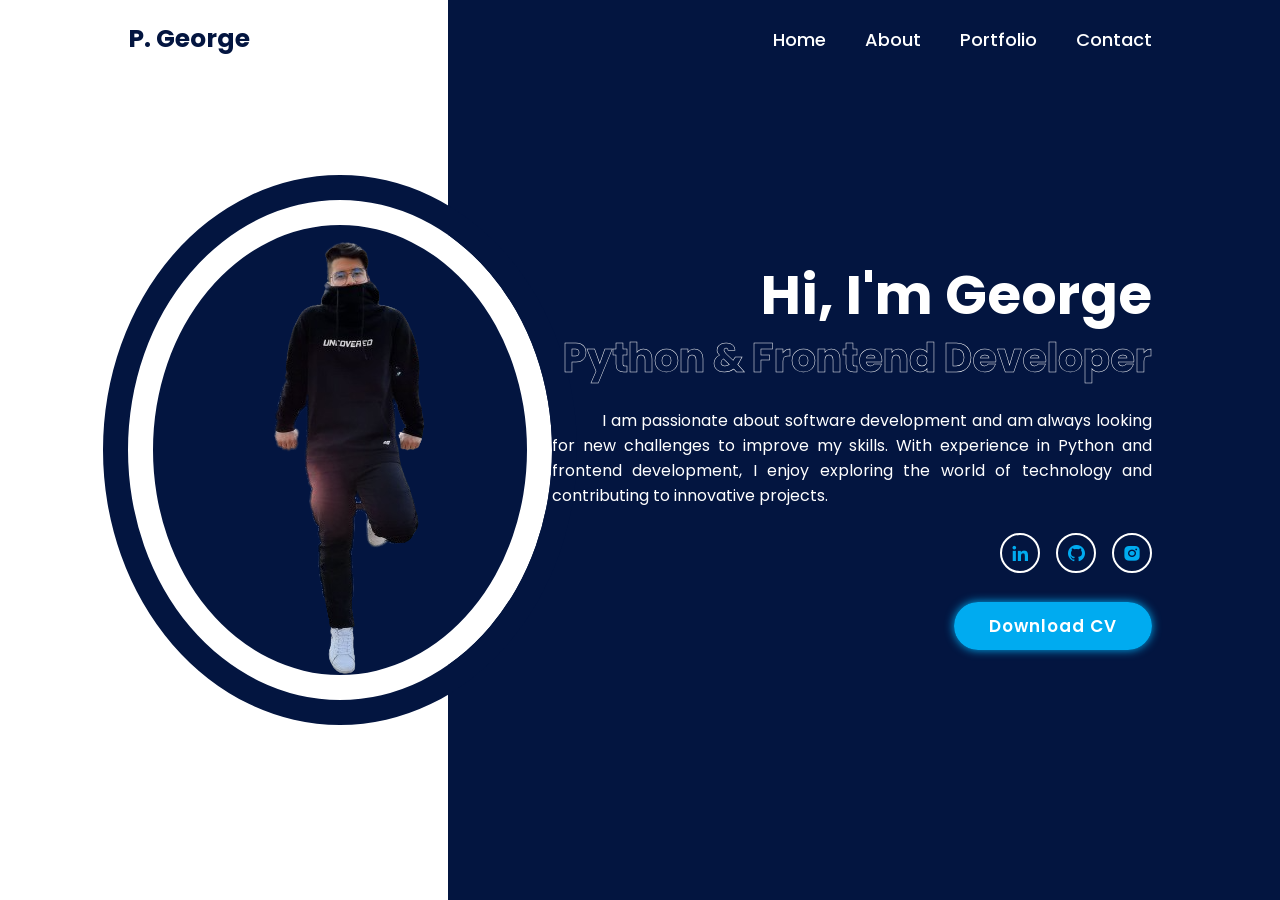
==== index.html @ 63448a3f "Add files via upload" ====
<!DOCTYPE html>
<html lang="en">
<head>
    <meta charset="UTF-8">
    <meta http-equiv="X-UA-Compatible" content="IE=edge">
    <meta name="viewport" content="width=device-width", initial-scale="1.0">
    <title>George's website</title>
    <link rel="stylesheet" href="./css/index.css">
    <link href="https://unpkg.com/boxicons@2.1.4/css/boxicons.min.css" rel="stylesheet">
</head>

<body>
    <header class="header">
        <a href="#" class="logo">P. George</a>

        <nav class="navbar">
            <a href="index.html" class="active">Home</a>
            <a href="about.html">About</a>
            <a href="portfolio.html">Portfolio</a>
            <a href="contact.html">Contact</a>
        </nav>
    </header>
    <section class="home">
        <div class="home-image">
            <img src="./images/img.png" alt="Avatar">
        </div>
        <div class="home-content">
            <h1>Hi, I'm George</h1>
            <h3>Python & Frontend Developer</h3>
            <p>I am passionate about software development and am always looking for new challenges to improve my skills.
                 With experience in Python and frontend development, I enjoy exploring the world of technology and contributing 
                 to innovative projects.</p>
            <div class="home-sci">
                <a href="https://www.linkedin.com/in/george-m%C4%83d%C4%83lin-pi%C8%99lea-a61728207/"><i class='bx bxl-linkedin' ></i></a>
                <a href="https://github.com/aFro95?tab=repositories"><i class='bx bxl-github' ></i></a>
                <a href="https://www.instagram.com/p.george19/"><i class='bx bxl-instagram-alt' ></i></a>
            </div>
            <a href="https://file.io/xLA4EUW7yQ3I" class="btn">Download CV</a>
        </div>
    </section>
</body>
</html>
---- css/index.css ----
@import url('http://fonts.googleapis.com/css2?family=Poppins:wght@300;400;500;600;700;800;900&display=swap');

* {
    margin: 0;
    padding: 0;
    box-sizing: border-box;
    font-family: 'Poppins', sans-serif;
}

.header {
    position: fixed;
    top: 0;
    left: 0;
    width: 100%;
    padding: 20px 10%;
    background: transparent;
    display: flex;
    justify-content: space-between;
    align-items: center;
    z-index: 100;
}

.logo {
    font-size: 25px;
    color: #031540;
    text-decoration: none;
    font-weight: 700;
}

.navbar a {
    font-size: 18px;
    color: #fff;
    text-decoration: none;
    font-weight: 500;
    margin-left: 35px;
    transition: .3s;
}

.navbar a:hover,
.navbar a:active {
    color: #00abf0;
}

.home {
    height: 100vh;
    background: linear-gradient(-90deg, #031540 65%, #fff 35%);
    display: flex;
    justify-content: space-between;
    align-items: center;
    padding: 0 10%;
}

.home-image {
    display: flex;
    justify-content: center;
    align-items: center;
    width: 500px;
    height: 500px;
    background: #031540;
    border-radius: 50%;
    border: 25px solid #fff;
    outline: 25px solid #031540;
}

.home-image img {
    position: relative;
    bottom: 22px;
    max-width: 380px;
}

.home-content {
    max-width: 600px;
    color:#fff;
    text-align: right;
}

.home-content h1 {
    font-size: 55px;
    line-height: 1.2;
}

.home-content h3 {
    font-size: 40px;
    color:transparent;
    -webkit-text-stroke: .5px #fff;
    background-image: linear-gradient(#00abf0, #00abf0);
    background-repeat: no-repeat;
    background-clip: text;
    -webkit-background-clip: text;
    background-position: -600px 0;
    animation: animateText 6s linear infinite;
}

@keyframes animateText {
    0%, 95%, 100% {
        background-position: -600px 0;
    }
    65%, 85% {
        background-position: 0 0;
    }
}
.home-content p {
    font-size: 16px;
    margin-top: 20px;
    text-align: justify;
    text-indent: 50px;
}

.home-sci {
    margin: 25px 0 40px;
}

.home-sci a {
    display: inline-flex;
    justify-content: center;
    align-items: center;
    width: 40px;
    height: 40px;
    background: transparent;
    border: 2px solid #fff;
    border-radius: 50%;
    font-size: 20px;
    color: #00abf0;
    text-decoration: none;
    margin-left: 12px;
    transition: .5s;
}

.home-sci a:hover {
    background-color: #00abf0;
    color:#fff;
    border-color:#00abf0;
    box-shadow: 0 0 10px #00abf0;
}

.btn {
    padding: 12px 35px;
    background: #00abf0;
    border-radius: 40px;
    font-size: 17px;
    color:#fff;
    text-decoration: none;
    font-weight: 600;
    letter-spacing: 1px;
    box-shadow: 0 0 10px #00abf0;
    transition: .5s;
}

.btn:hover {
    box-shadow: none;
}
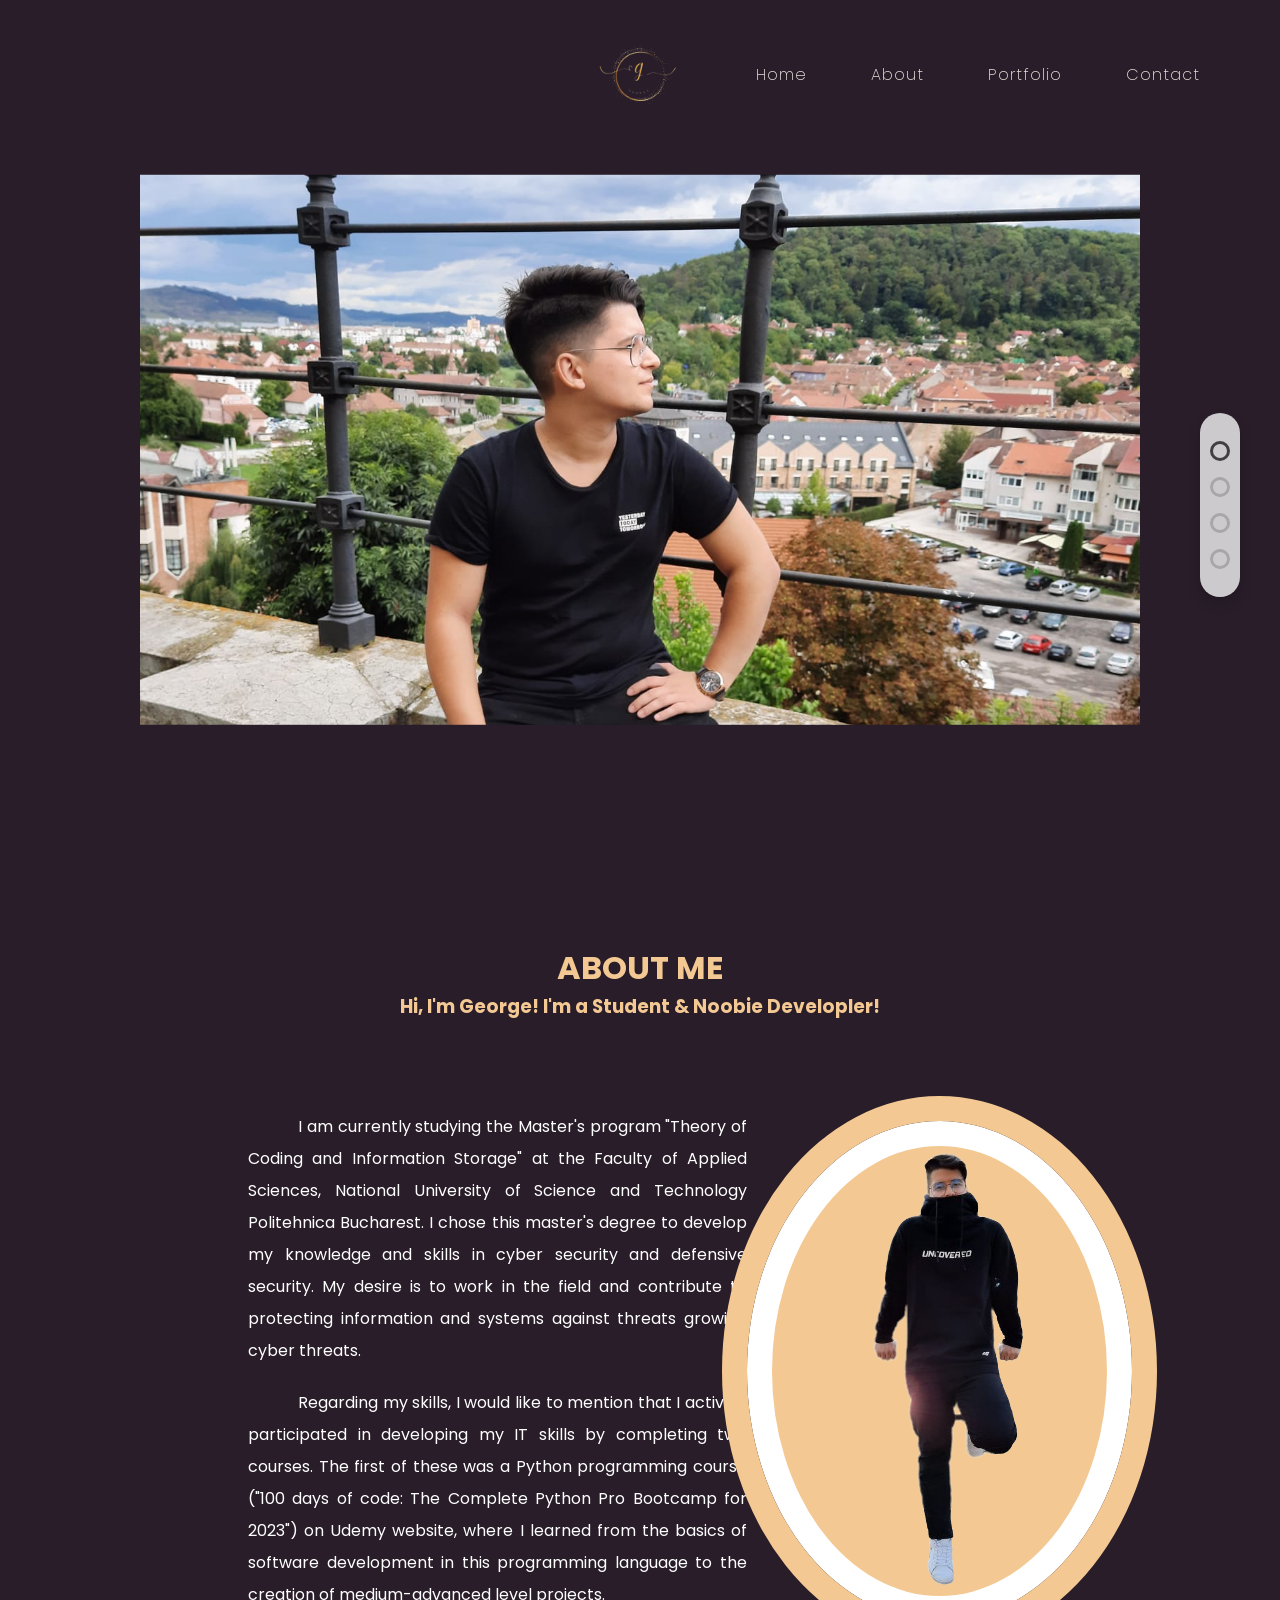
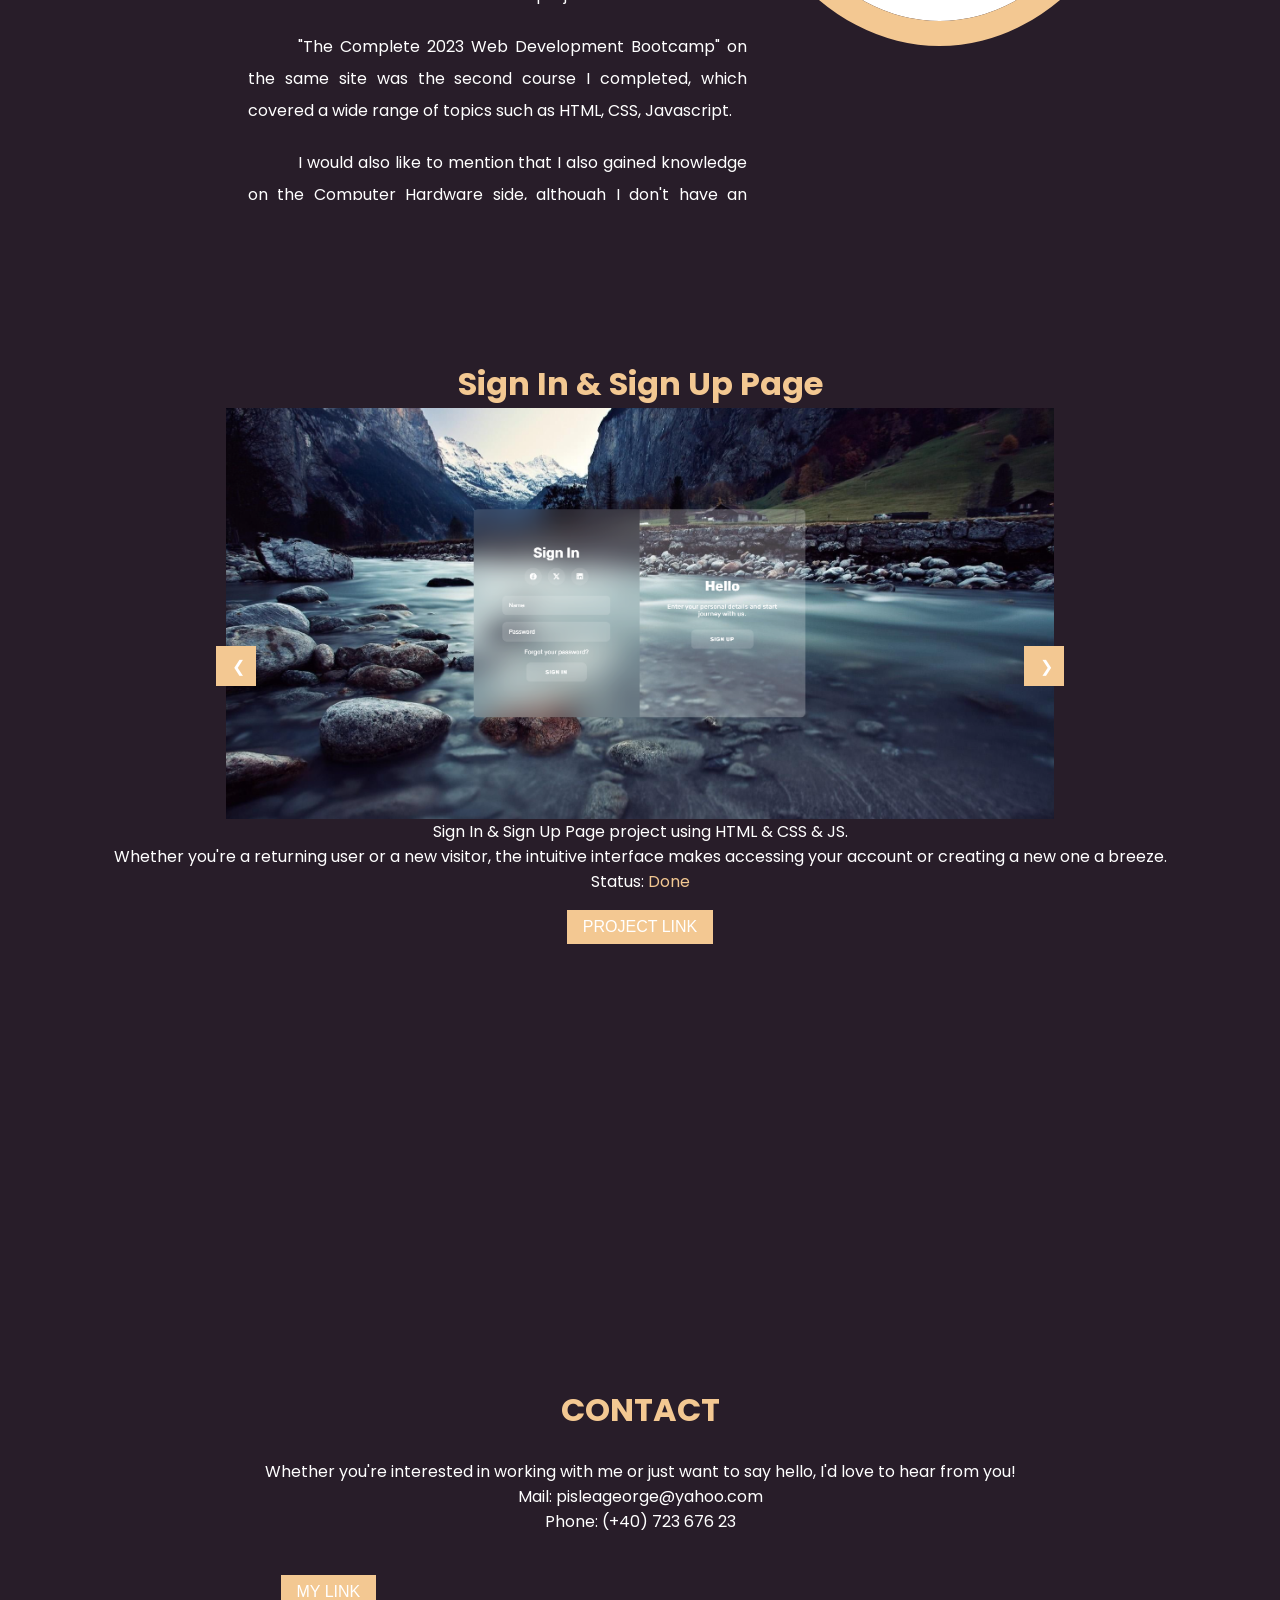
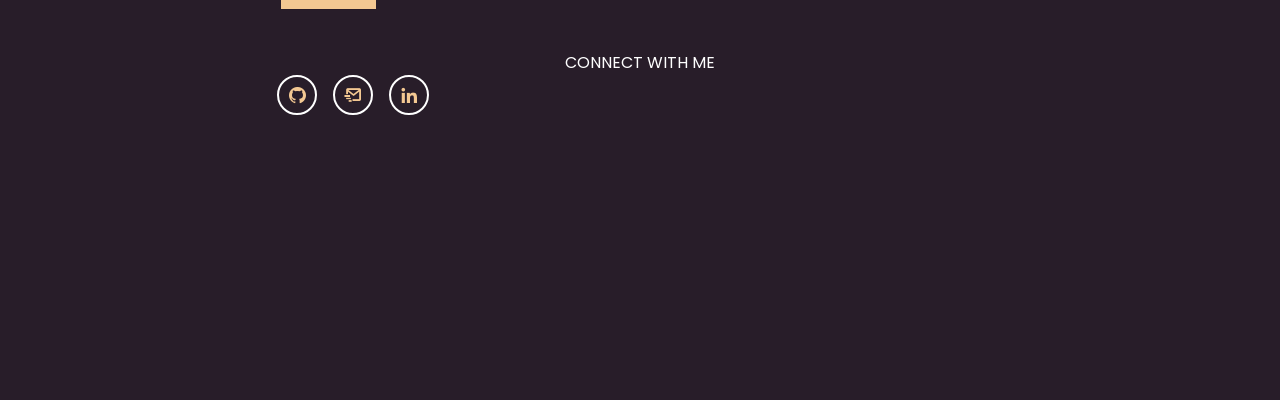
==== commit 1cc1e21b: "Add files via upload" ====
--- a/index.html
+++ b/index.html
@@ -1,42 +1,177 @@
 <!DOCTYPE html>
 <html lang="en">
 <head>
-    <meta charset="UTF-8">
-    <meta http-equiv="X-UA-Compatible" content="IE=edge">
-    <meta name="viewport" content="width=device-width", initial-scale="1.0">
-    <title>George's website</title>
-    <link rel="stylesheet" href="./css/index.css">
-    <link href="https://unpkg.com/boxicons@2.1.4/css/boxicons.min.css" rel="stylesheet">
+	<meta charset="UTF-8">
+	<meta http-equiv="X-UA-Compatible" content="IE=edge">
+	<meta name="viewport" content="width=device-width, initial-scale=1.0">
+	<title>George Pișlea</title>
+	<link href='https://unpkg.com/boxicons@2.1.4/css/boxicons.min.css' rel='stylesheet'>
+	<link rel="stylesheet" href="https://cdnjs.cloudflare.com/ajax/libs/font-awesome/6.0.0-beta3/css/all.min.css">
+	<link rel="shortcut icon" type="image/x-icon" href="./images/logo.png">
+	<link rel="stylesheet" href="./css/styles.css">
 </head>
+<body class="fullscreen">
+	<div class="cursor cursor-circle"></div>
+	<div class="cursor cursor-point"></div>
+	<div class="first-page" id="Home">
+		<nav>
+			<img src="./images/logo.png" class="logo getHover">
+			<ul id="myMenu">
+				<li data-menuanchor="home" class="nav-link getHover">
+					<a href="#index">Home</a>
+				</li>
+				<li data-menuanchor="about" class="nav-link getHover">
+					<a href="#about">About</a>
+				</li>
+				<li data-menuanchor="portfolio" class="nav-link getHover">
+					<a href="#portfolio">Portfolio</a>
+				</li>
+				<li data-menuanchor="contact" class="nav-link getHover">
+					<a href="#contact">Contact</a>
+				</li>
+			</ul>
+		</nav>
 
-<body>
-    <header class="header">
-        <a href="#" class="logo">P. George</a>
+		<div class="image-wrap getHover"></div>
 
-        <nav class="navbar">
-            <a href="index.html" class="active">Home</a>
-            <a href="about.html">About</a>
-            <a href="portfolio.html">Portfolio</a>
-            <a href="contact.html">Contact</a>
-        </nav>
-    </header>
-    <section class="home">
-        <div class="home-image">
-            <img src="./images/img.png" alt="Avatar">
-        </div>
-        <div class="home-content">
-            <h1>Hi, I'm George</h1>
-            <h3>Python & Frontend Developer</h3>
-            <p>I am passionate about software development and am always looking for new challenges to improve my skills.
-                 With experience in Python and frontend development, I enjoy exploring the world of technology and contributing 
-                 to innovative projects.</p>
-            <div class="home-sci">
-                <a href="https://www.linkedin.com/in/george-m%C4%83d%C4%83lin-pi%C8%99lea-a61728207/"><i class='bx bxl-linkedin' ></i></a>
-                <a href="https://github.com/aFro95?tab=repositories"><i class='bx bxl-github' ></i></a>
-                <a href="https://www.instagram.com/p.george19/"><i class='bx bxl-instagram-alt' ></i></a>
-            </div>
-            <a href="https://file.io/xLA4EUW7yQ3I" class="btn">Download CV</a>
-        </div>
-    </section>
+		<h1 class="big-name getHover">George<br><span>Pișlea</span></h1>
+
+		<span class="scroll hide">Scroll Down</span>
+		<span class="line hide"></span>
+
+		
+		<div class="bottom-section hide">
+			<p><i class='bx bx-map' ></i>Located in Bucharest, Romania</p>
+
+			<ul class="social-media">
+			<li><a href="https://www.linkedin.com/in/george-madalin-pislea/" class="getHover"><i class='bx bxl-linkedin'></i></a></li>
+			<li><a href="https://github.com/aFro95" class="getHover"><i class='bx bxl-github'></i></a></li>
+			<li><a href="https://www.instagram.com/p.george19/" class="getHover"><i class='bx bxl-instagram-alt'></i></a></li>
+			</ul>
+		</div>
+	</div>
+	
+	<div class="about" id="About">
+		<h1>ABOUT ME</h1>
+		<h3>Hi, I'm George! I'm a Student & Noobie Developler!</h3>
+		<div class="content">
+			<div class="text">
+				<p>I am currently studying the Master's program "Theory of Coding and Information Storage" at the 
+					Faculty of Applied Sciences, National University of Science and Technology Politehnica Bucharest. 
+					I chose this master's degree to develop my knowledge and skills in cyber security and defensive security. 
+					My desire is to work in the field and contribute to protecting information and systems against threats growing cyber 
+					threats.</p>
+				<p>Regarding my skills, I would like to mention that I actively participated in developing my IT skills by completing 
+					two courses. The first of these was a Python programming course ("100 days of code: The Complete Python Pro Bootcamp 
+					for 2023") on Udemy website, where I learned from the basics of software development in this programming language to the creation of 
+					medium-advanced level projects.</p>
+				<p>"The Complete 2023 Web Development Bootcamp" on the same site was the second course I completed, which covered a 
+					wide range of topics such as HTML, CSS, Javascript.</p>
+				<p>I would also like to mention that I also gained knowledge on the Computer Hardware side, although I don't have an 
+					official certification in this regard. My passion for exploring and understanding the technical details of hardware 
+					components such as processors, motherboards, video cards, etc. has materialized over the years through 
+					troubleshooting various problems with family computers, groups of friends and my own pc. In addition, 
+					I have successfully created systems from scratch, carefully selecting compatible components and ensuring 
+					that systems work efficiently and smoothly.</p>
+			</div>
+			<div class="image">
+				<img src="./images/img2.png" alt="Avatar">
+			</div>
+		</div>
+	</div>
+	
+	
+	<div class="portfolio" id="Portfolio">
+		<div class="content-slide">
+			<div id="slide1" class="slide">
+				<h1>Sign In & Sign Up Page</h1>
+				<img src="./images/2.png">
+				<p>Sign In & Sign Up Page project using HTML & CSS & JS.</p>
+				<p>Whether you're a returning user or a new visitor, the intuitive interface makes accessing your account or creating a new one a breeze.</p>
+				<p> Status: <span>Done</span></p>
+				<form>
+					<button formaction="https://afro95.github.io/Sign-In-Sign-Up/">PROJECT LINK </button>
+				</form> 
+			</div>
+			<div id="slide2" class="slide" style="display:none;">
+				<h1>Password Generator</h1>
+				<img src="./images/19.png">
+				<p>Password Generator project using HTML & CSS & JS.</p>
+				<p>Generate secure passwords with this customizable password generator.</p>
+				<p> Status: <span>Done</span></p>
+				<form>
+					<button formaction="https://afro95.github.io/Random-password-generator/" type="submit" id="submit" class="btn btn-lg wow fadeInUp" data-wow-delay="0.2s">PROJECT LINK </button></form>
+				</form> 
+			</div>
+			<div id="slide3" class="slide" style="display:none;">
+				<h1>Coffee</h1>
+				<img src="./images/20.png">
+				<p>Coffee Page project using HTML & CSS</p>
+				<p>Select your favourite drink and discover how it is created.</p>
+				<p> Status: <span>Done</span></p>
+				<form>
+					<button formaction="https://afro95.github.io/Coffee-app/" type="submit" id="submit" class="btn btn-lg wow fadeInUp" data-wow-delay="0.2s">PROJECT LINK </button></form>
+				</form>
+			</div>
+			<div id="slide4" class="slide" style="display:none;">
+				<h1>To do list</h1>
+				<img src="./images/23.png">
+				<p>To do list project using HTML & CSS & JS.</p>
+				<p>Do a list with your tasks and then mark the tasks with have done.</p>
+				<p> Status: <span>Done</span></p>
+				<form>
+					<button formaction="https://afro95.github.io/To-Do-list/" type="submit" id="submit" class="btn btn-lg wow fadeInUp" data-wow-delay="0.2s">PROJECT LINK </button></form>
+				</form> 
+			</div>
+			<div id="slide5" class="slide" style="display:none;">
+				<h1>Weather Page</h1>
+				<img src="./images/27.png">
+				<p>Weather Page project using HTML & CSS & JS.</p>
+				<p>Check the Weather from your city.</p>
+				<p> Status: <span>Done</span></p>
+				<form>
+					<button formaction="https://afro95.github.io/Weather/" type="submit" id="submit" class="btn btn-lg wow fadeInUp" data-wow-delay="0.2s">PROJECT LINK </button></form>
+				</form> 
+			</div>
+			<div id="slide6" class="slide" style="display:none;">
+				<h1>Tic Tac Toe</h1>
+				<img src="./images/25.png">
+				<p>Tic Tac Toe project using HTML & CSS & JS.</p>
+				<p>Fill your free time playing the childhood game.</p>
+				<p> Status: <span>Done</span></p>
+				<form>
+					<button formaction="https://afro95.github.io/Tic-Tac-Toe-js/" type="submit" id="submit" class="btn btn-lg wow fadeInUp" data-wow-delay="0.2s">PROJECT LINK </button></form>
+				</form>
+			</div>
+			<button class="prev" onclick="changeSlide(-1)">&#10094;</button>
+			<button class="next" onclick="changeSlide(1)">&#10095;</button>
+		</div>
+	</div>
+
+	<div class="contact" id="Contact">
+		<div class="content">
+			<h1>CONTACT</h1><br>
+			<p>Whether you're interested in working with me or just want to say hello, I'd love to hear from you!</p>
+			<p>Mail: <span>pisleageorge@yahoo.com</span></p>
+			<p>Phone: <span>(+40) 723 676 23</span></p>
+			<br>
+			<form method="get" action="https://afro95.github.io/LinkTree/">
+			<button type="submit" id="submit" name="submit" class="btn btn-lg">MY LINK</button></form>
+			<br>
+			<p>CONNECT WITH ME</p>
+			<div class="social-links">
+				<span><a href="https://github.com/aFro95" target="_blank"><i class='bx bxl-github'></i></a></span>
+				<span><a href="mailto:pisleageorge@yahoo.com" target="_blank"><i class='bx bx-mail-send'></i></a></span>
+				<span><a href="https://www.linkedin.com/in/george-madalin-pislea/" target="_blank"><i class='bx bxl-linkedin'></i></a></span>
+			</div>
+		</div>
+	</div>
+
+
+
+	<!--Javascript-->
+	<script src="https://cdnjs.cloudflare.com/ajax/libs/jquery/3.6.0/jquery.min.js"></script>
+	<script src="https://cdnjs.cloudflare.com/ajax/libs/gsap/3.12.5/gsap.min.js"></script>
+	<script src="./js/script.js"></script>
 </body>
 </html>
--- a/css/styles.css
+++ b/css/styles.css
@@ -0,0 +1,477 @@
+@import url('https://fonts.googleapis.com/css2?family=Poppins:wght@100;200;300;400;500;600;700;800&display=swap');
+
+* {
+    padding: 0;
+    margin: 0;
+    box-sizing: border-box;
+    cursor: none;
+}
+
+::selection {
+    background-color: black;
+}
+
+body {
+    font-family: "Poppins", sans-serif;
+}
+
+a {
+    text-decoration: none;
+}
+
+ul {
+    list-style: none;
+}
+
+.first-page {
+    position: relative;
+    background-color: #281d29;
+    width: 100%;
+    min-height: 750px;
+    height: 100vh;
+    overflow: hidden;
+    padding: 1.5rem 3rem;
+    display: flex;
+    flex-direction: column;
+    justify-content: space-between;
+    align-items: center;
+}
+
+.logo {
+    width: 100px;
+    grid-column-start: 2;
+
+}
+
+nav {
+    display: grid;
+    grid-template-columns: 1fr auto 1fr;
+    align-items: center;
+    justify-items: center;
+    width: 100%;
+}
+
+nav ul {
+    display: flex;
+    justify-self: flex-end;
+}
+
+.nav-link a {
+    display: inline-block;
+    padding: 1rem 2rem;
+    color: #e7e2db;
+    font-weight: 200;
+    letter-spacing: 1px;
+    transition: 0.3s;
+}
+
+.nav-link a i {
+    transform: translateY(2px);
+    margin-left: 0.2rem;
+    font-size: 1.1rem;
+}
+
+.nav-link a:hover {
+    color: #f3c892;
+}
+
+.image-wrap {
+    position: absolute;
+    width: 85%;
+    max-width: 1000px;
+    height: 0px;
+    bottom: 50%;
+    left: 50%;
+    transform: translateX(-50%) translateY(50%);
+    background-image: url(../images/img.jpg);
+    background-size: 150%;
+    background-position: 50% 31%;
+    background-repeat: no-repeat;
+    pointer-events: none;
+}
+
+.big-name {
+    position: relative;
+    z-index: 1;
+    color:#f3f0eb;
+    font-size: 6rem;
+    font-weight: 300;
+    text-align: center;
+    line-height: 1;
+    width: fit-content;
+    pointer-events: none;
+}
+
+.big-name span {
+    pointer-events: auto;
+}
+
+.bottom-section {
+    display: flex;
+    justify-content: space-between;
+    align-items: center;
+    width: 100%;
+}
+
+.bottom-section p {
+    color: #777;
+    font-weight: 300;
+    display: flex;
+    align-items: center;
+}
+
+.bottom-section p i {
+    color: #f3c892;
+    font-size: 1.2rem;
+    margin-right: 1rem;
+}
+
+.social-media {
+    display: flex;
+}
+
+.social-media a {
+    display: flex;
+    justify-content: center;
+    align-items: center;
+    width: 40px;
+    height: 40px;
+    background: transparent;
+    border: 2px solid #fff;
+    border-radius: 50%;
+    font-size: 20px;
+    color: #f3c892;
+    text-decoration: none;
+    margin-left: 12px;
+    transition: .5s;
+}
+
+.social-media a:hover {
+    background-color: #f3c892;
+    color:#fff;
+    border-color:#f3c892;
+    box-shadow: 0 0 10px #f3c892;
+}
+
+.scroll {
+    position: absolute;
+    color: #f3c892;
+    font-weight: 300;
+    left: 50%;
+    transform: translateX(-50%);
+    bottom: 100px;
+    height: 50px;
+}
+
+.line {
+    position: absolute;
+    width: 1px;
+    height: 100px;
+    left: 50%;
+    transform: translateX(-50%);
+    bottom: 0;
+    background-image: linear-gradient(to top, rgb(157, 167, 165), rgb(121, 124, 124));
+}
+
+.cursor-circle {
+    position: fixed;
+    top: 0px;
+    left: 0px;
+    transform: translate(calc(-50%), calc(-50%));
+    width: 50px;
+    height: 50px;
+    border-radius: 50%;
+    background-color: transparent;
+    border: 0.1px solid rgba(186, 196, 191, 0.5);
+    z-index: 10;
+    opacity: 0;
+    pointer-events: none;
+    transition-duration: 0.2s, 0.3s, 0.3s, 0.3s, 0.08s;
+    transition-property: opacity, width, height, background-color, transform;
+}
+
+.cursor-point {
+    position: fixed;
+    width: 4px;
+    height: 4px;
+    border-radius: 50%;
+    top: 0px;
+    left: 0px;
+    transform: translate(calc(-50%), calc(-50%));
+    background-color: #bac4bf;
+    z-index: 10;
+    opacity: 0;
+    pointer-events: none;
+    transition: 0.2s opacity;
+}
+
+.cursor-circle.biggerCursor {
+    width: 70px;
+    height: 70px;
+    background-color: rgba(105, 105, 105, 0.4);
+}
+
+.hide-first-page {
+    display: none;
+}
+
+.show-about {
+    display: block;
+}
+
+.about {
+    position: relative;
+    background-color: #281d29;
+    width: 100%;
+    min-height: 750px;
+    height: 100vh;
+    overflow: hidden;
+    padding: 1.5rem 3rem;
+    display: flex;
+    flex-direction: column;
+}
+
+.about h1 {
+    margin-top: 20px;
+    text-align: center;
+    color: #f3c892;
+}
+
+.about h3 {
+    text-align: center;
+    color: #f3c892;
+}
+
+.about .content {
+    display: flex;
+    justify-content: space-between;
+    align-items: flex-start;
+}
+
+.about .text {
+    margin-top: 70px;
+    margin-left: 200px;
+    max-width: calc(50% - 20px);
+}
+
+.about .image {
+    display: flex;
+    justify-content: center;
+    align-items: center;
+    margin-top: 100px;
+    margin-right: 100px;
+    width: 500px;
+    height: 500px;
+    background: #f3c892;
+    border-radius: 50%;
+    border: 25px solid #fff;
+    outline: 25px solid #f3c892;
+}
+
+.about p {
+    margin-top: 20px;
+    margin-bottom: 20px;
+    color: #fff;
+    text-align: justify;
+    text-indent: 50px;
+    line-height: 2;
+}
+
+.portfolio {
+    position: relative;
+    background-color: #281d29;
+    width: 100%;
+    height: 100vh;
+    overflow: hidden;
+    padding: 1.5rem 3rem;
+    display: flex;
+    flex-direction: column;
+    justify-content: center;
+    align-items: center;
+}
+
+.portfolio h1 {
+    margin-top: 20px;
+    text-align: center;
+    color: #f3c892;
+}
+
+.portfolio p {
+    color: white;
+}
+
+.slide {
+    display: flex;
+    text-align: center;
+    flex-direction: column;
+    justify-content: center;
+    align-items: center;
+}
+
+.slide img {
+    width: 70%;
+}
+
+.slide span {
+    color: #f3c892;
+}
+
+.portfolio button {
+    display: inline;
+    justify-content: center;
+    align-items: center;
+    margin: 1rem;
+    padding: 0.5rem 1rem;
+    font-size: 1rem;
+    color: #fff;
+    background-color: #f3c892;
+    border: none;
+    cursor: pointer;
+    transition: background-color 0.3s ease;
+}
+
+.portfolio .content-slide .prev, .portfolio .content-slide .next {
+    position: absolute;
+    top: 50%;
+    transform: translateY(-50%);
+    width: 40px;
+    height: 40px;
+    border: none;
+    cursor: pointer;
+    z-index: 2;
+}
+
+.portfolio .content-slide .prev {
+    left: 200px;
+}
+
+.portfolio .content-slide .next {
+    right: 200px;
+}
+
+.portfolio button:hover {
+    background-color: #6e30e8;
+}
+
+.contact {
+    position: relative;
+    background-color: #281d29;
+    width: 100%;
+    height: 100vh;
+    overflow: hidden;
+    padding: 1.5rem 3rem;
+    display: flex;
+    flex-direction: column;
+    justify-content: center;
+    align-items: center;
+}
+
+.contact h1 {
+    text-align: center;
+    color:#f3c892;
+}
+
+.contact p {
+    color: white;
+    text-align: center;
+}
+
+.contact button {
+    display: inline;
+    justify-content: center;
+    align-items: center;
+    text-align: center;
+    margin: 1rem;
+    padding: 0.5rem 1rem;
+    font-size: 1rem;
+    color: #fff;
+    background-color: #f3c892;
+    border: none;
+    cursor: pointer;
+    transition: background-color 0.3s ease;
+}
+
+.contact a {
+    display: inline-flex;
+    justify-content: center;
+    align-items: center;
+    text-align: center;
+    width: 40px;
+    height: 40px;
+    background: transparent;
+    border: 2px solid #fff;
+    border-radius: 50%;
+    font-size: 20px;
+    color: #f3c892;
+    text-decoration: none;
+    margin-left: 12px;
+    transition: .5s;
+}
+
+.contact a:hover {
+    background-color: #f3c892;
+    color:#fff;
+    border-color:#f3c892;
+    box-shadow: 0 0 10px #f3c892;
+}
+
+.section_navigation {
+    position: fixed;
+    background-color: rgba(255,255,255,0.77);
+    right: 40px;
+    top: calc(50% + 55px);
+    -webkit-transform: translateY(-50%);
+    -ms-transform: translateY(-50%);
+    -o-transform: translateY(-50%);
+    transform: translateY(-50%);
+    padding: 20px 0;
+    border-radius: 35px;
+    -webkit-box-shadow: 0 2px 4px rgba(0,0,0,0.07), 0 7px 14px rgba(0,0,0,0.14);
+    box-shadow: 0 2px 4px rgba(0,0,0,0.07), 0 7px 14px rgba(0,0,0,0.14);
+}
+
+.sec_button {
+    position: relative;
+    width: 40px;
+    height: 36px;
+    cursor: pointer;
+}
+.sec_button::after {
+    content: '';
+    position: absolute;
+    width: 14px;
+    height: 14px;
+    left: 10px;
+    top: 8px;
+    border: 3px solid #a7a7a7;
+    border-radius: 50%;
+    -webkit-transition: border 0.26s ease-in-out;
+    -o-transition: border 0.26s ease-in-out;
+    transition: border 0.26s ease-in-out;
+}
+.sec_button.active::after {
+    border-color: #404040;
+}
+.sec_button span {
+    position: absolute;
+    visibility: hidden;
+    opacity: 0;
+    white-space: nowrap;
+    right: 40px;
+    top: 7px;
+    color: #fff;
+    background-color: rgba(0,0,0,0.4);
+    padding: 4px 12px;
+    border-radius: 15px;
+    -webkit-transition: all 0.25s ease-in-out;
+    -o-transition: all 0.25s ease-in-out;
+    transition: all 0.25s ease-in-out;
+}
+.sec_button:hover span {
+    visibility: visible;
+    opacity: 1;
+    -webkit-transform: translateX(-10px);
+    -ms-transform: translateX(-10px);
+    -o-transform: translateX(-10px);
+    transform: translateX(-10px);
+}
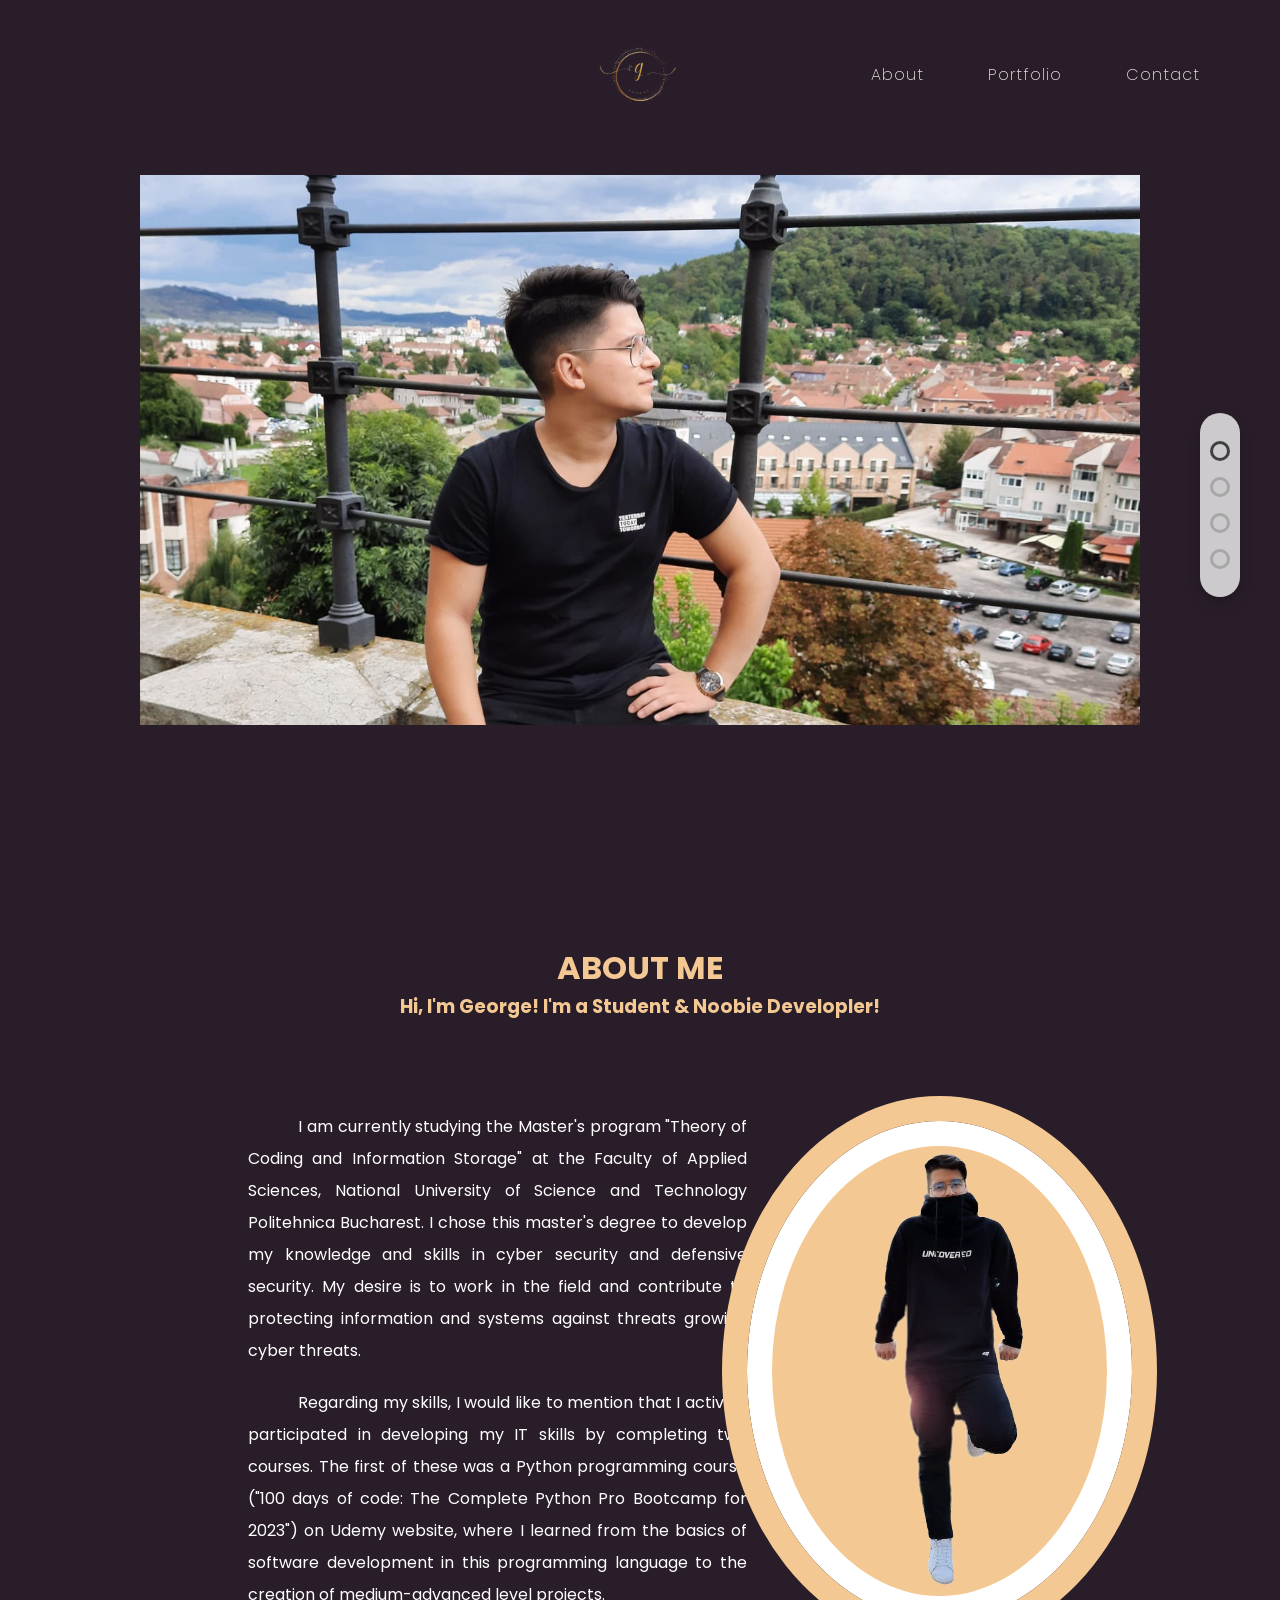
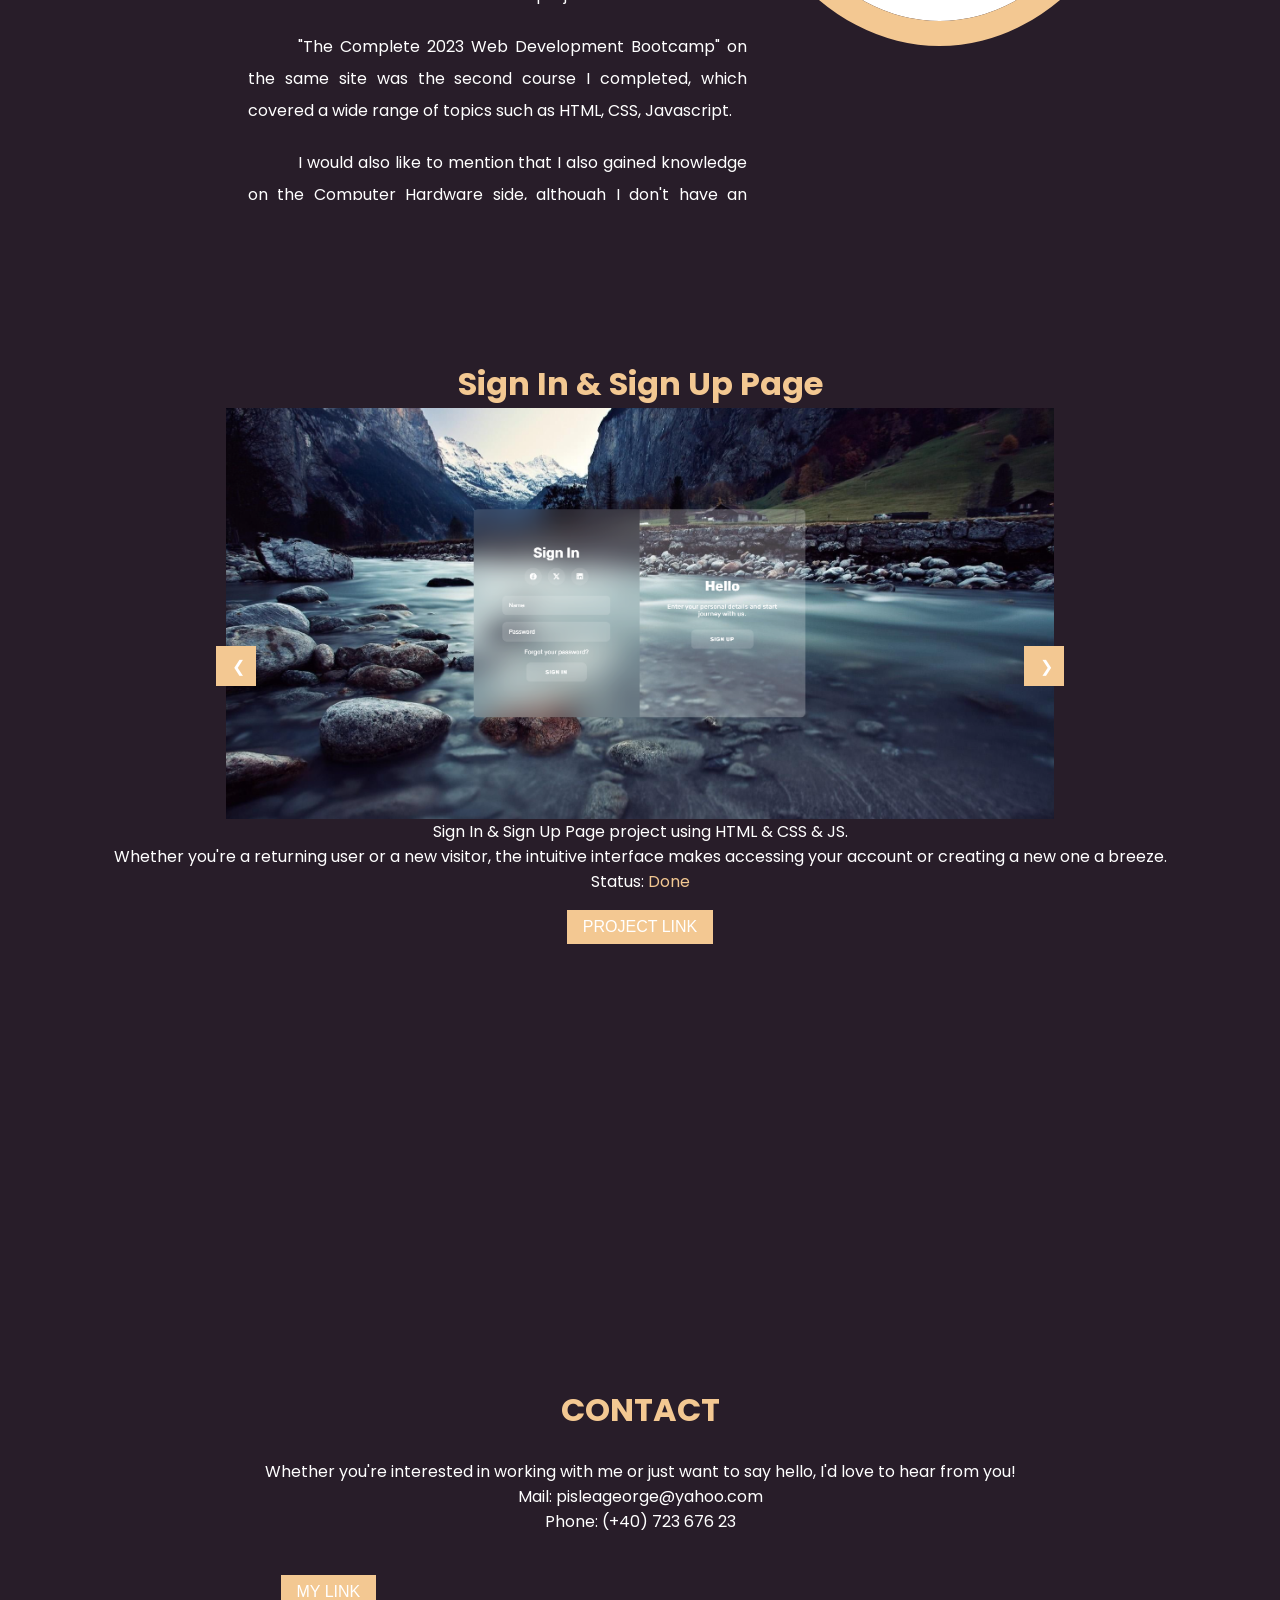
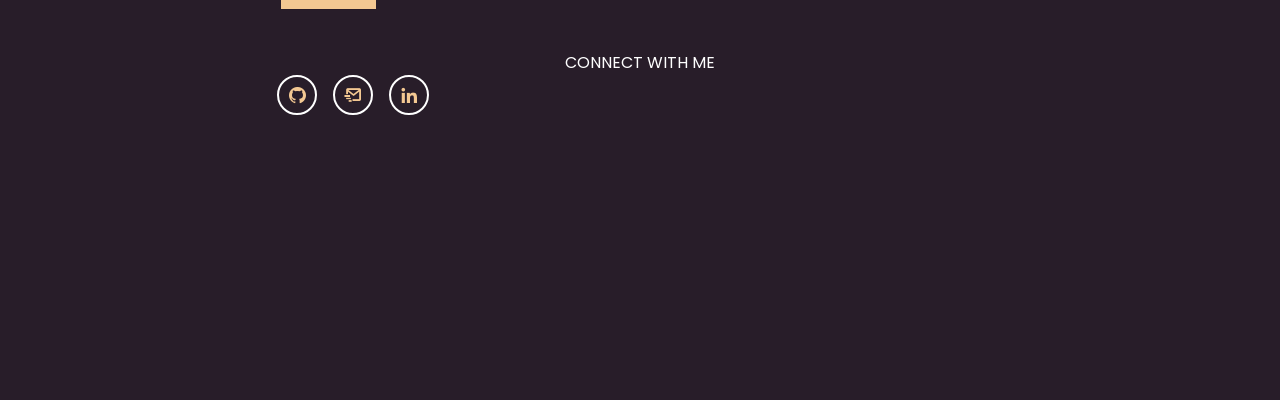
==== commit 53e95c67: "Update index.html" ====
--- a/index.html
+++ b/index.html
@@ -17,17 +17,14 @@
 		<nav>
 			<img src="./images/logo.png" class="logo getHover">
 			<ul id="myMenu">
-				<li data-menuanchor="home" class="nav-link getHover">
-					<a href="#index">Home</a>
-				</li>
 				<li data-menuanchor="about" class="nav-link getHover">
-					<a href="#about">About</a>
+					<a href="#About">About</a>
 				</li>
 				<li data-menuanchor="portfolio" class="nav-link getHover">
-					<a href="#portfolio">Portfolio</a>
+					<a href="#Portfolio">Portfolio</a>
 				</li>
 				<li data-menuanchor="contact" class="nav-link getHover">
-					<a href="#contact">Contact</a>
+					<a href="#Contact">Contact</a>
 				</li>
 			</ul>
 		</nav>
@@ -174,4 +171,4 @@
 	<script src="https://cdnjs.cloudflare.com/ajax/libs/gsap/3.12.5/gsap.min.js"></script>
 	<script src="./js/script.js"></script>
 </body>
-</html>+</html>
--- a/css/styles.css
+++ b/css/styles.css
@@ -13,6 +13,7 @@
 
 body {
     font-family: "Poppins", sans-serif;
+    overflow: hidden;
 }
 
 a {
